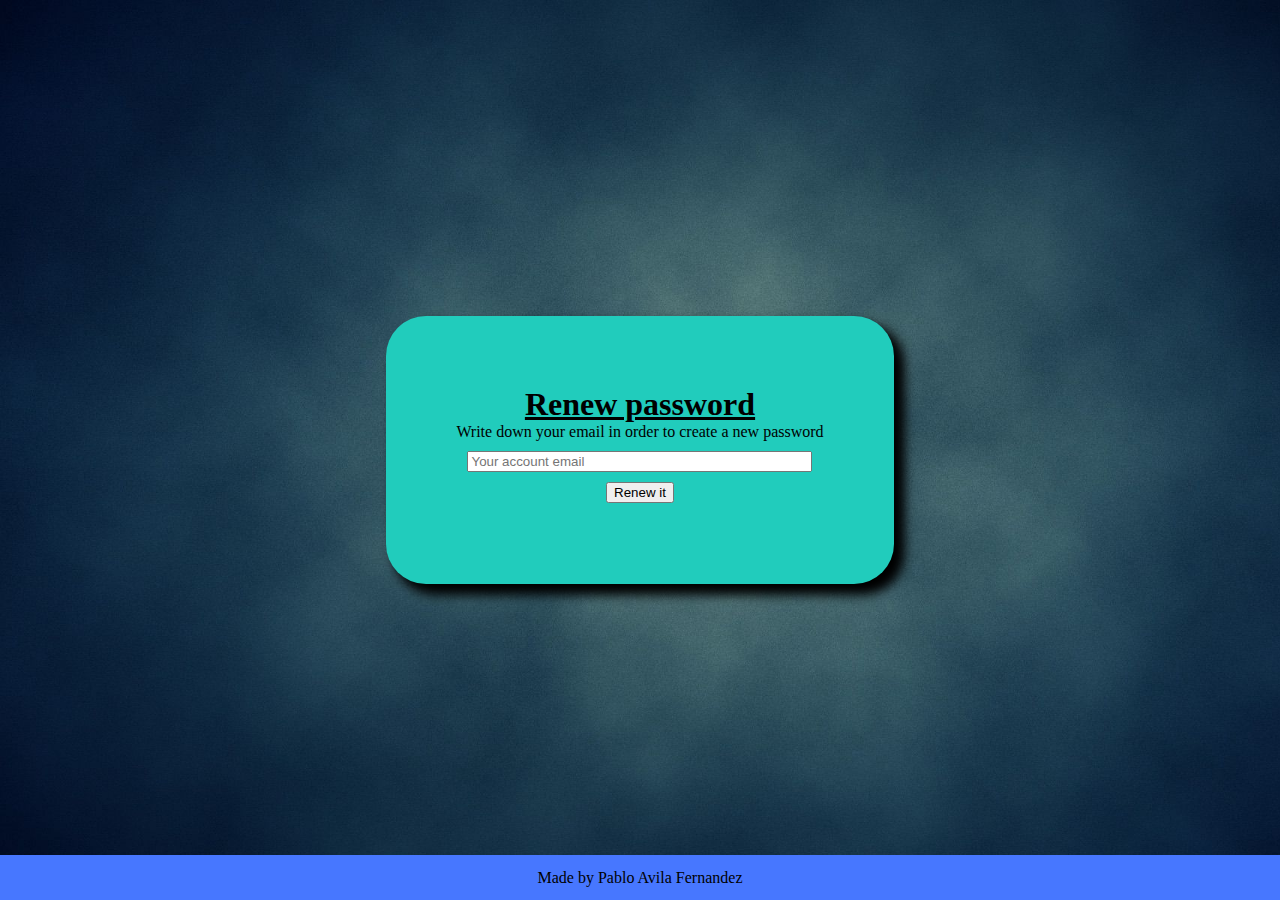
==== renew-password.html @ 78faae78 "Se ha creado una pagina nueva para el reseteo de contraseña" ====
<!DOCTYPE html>
<html lang="en">
<head>
	<meta charset="utf-8">
	<meta http-equiv="X-UA-Compatible" content="IE=edge">
	<title>Renew password</title>
	<link rel="stylesheet" href="style.css">
	<script src="js.js"></script>
</head>
<body>
	<header>
	</header>
	
	<section>
		<div id="contenedorRenew-password">
			<div id="renew-password">
				<h1>Renew password</h1> <br>
				<form action="login.php" method="post" autocomplete="off">
					<span>Write down your email in order to create a new password</span><br>
					<input type="email" name="email" value="" placeholder="Your account email" size="40" required>
					<div id="buttonsRenew-password">
						<input type="submit" name="Renew-password" value="Renew it" id="renewPassword">
						</div>
				</form>
			</div>
		</div>	
	</section>
	<footer>Made by Pablo Avila Fernandez</footer>
</body>
</html>
---- style.css ----
/*  PARTES MAIN*/
body{
	font-family: Segoe UI;
	background-color: #353232;
	margin:0;
	padding: 0;
}
header{

}
aside{

}
section{

}
footer{
	position:fixed;
	display: flex;
	left:0px;
	bottom:0px;
	width:100%;
	background-color: #4777ff;
	height: 5%;
	justify-content: center;
	align-items: center;
	text-align: center;
}
/* FIN DE PARTES MAIN */





/* PAGINA DE LOGIN */
#contenedorLog-in{
	display: flex;
	justify-content: center;
	align-items: center;
	width: 100%;
	height: 100%;
	position: absolute;
	background-size: cover;
	background-attachment: fixed;
	text-align: center;
	background-image: url(img/wallpaperLog-in.jpg);
}
#contenedorLog-in #log-in input{
	margin-top: 10px;
}
/* IMAGENES LOG-IN */
#contenedorLog-in #log-in img{
	width: 40px;
	height: auto;
	vertical-align: middle;
	margin-right: 3%;
}
#contenedorLog-in #log-in{
	background-color: #21ccbc;
	padding: 70px;
	border-radius: 40px;
	box-shadow: 9px 9px 11px 2px #000000;
}
#contenedorLog-in #log-in #buttonsLog-in{
	margin-bottom: 3%;
}
/* FIN DE PAGINA DE LOGIN */




/* PAGINA DE RENOVAR CONTRASEÑA */
#contenedorRenew-password{
	display: flex;
	justify-content: center;
	align-items: center;
	width: 100%;
	height: 100%;
	position: absolute;
	background-size: cover;
	background-attachment: fixed;
	text-align: center;
	background-image: url(img/wallpaperLog-in.jpg);
}
#contenedorRenew-password #renew-password input{
	margin-top: 10px;
}
/* IMAGENES LOG-IN */
/*#contenedorRenew-password #renew-password img{
	width: 40px;
	height: auto;
	vertical-align: middle;
	margin-right: 3%;
}*/
#contenedorRenew-password #renew-password{
	background-color: #21ccbc;
	padding: 70px;
	border-radius: 40px;
	box-shadow: 9px 9px 11px 2px #000000;
}
#contenedorRenew-password #renew-password #buttonsRenew-password{
	margin-bottom: 3%;
}
/* FIN DE PAGINA DE RENOVAR CONTRASEÑA */




/* PAGINA DE REGISTRO */
#contenedorRegistro{
	display: flex;
	justify-content: center;
	align-items: center;
	width: 100%;
	height: 100%;
	background-size: cover;
	background-attachment: fixed;
	position: absolute;
	text-align: center;
	background-image: url(img/wallpaperRegistro.jpg);
}
#contenedorRegistro #contenedorApartados{
	background-color: #c3c9dc;
	width: 18%;
	padding: 70px;
	border-radius: 40px;
	box-shadow: 9px 9px 11px 2px #000000;
}
#contenedorRegistro #contenedorApartados #user{
	margin-bottom: 3%;
}
/* IMAGENES DE TODO EL FORMULARIO */
#contenedorRegistro #contenedorApartados img{
	width: 30px;
	height: auto;
	vertical-align: middle;
	margin-right: 3%;
	
}
#contenedorRegistro #contenedorApartados #personalData{
	margin-bottom: 3%
}
/* FIN DE PAGINA DE REGISTRO */





/* OTROS */
input:focus{
	border-color: blue;
	transition: all .5s ease;
}
h1{
	text-decoration: underline;
	display: inline;
}
.tiny{
	font-size: 14px;
}
#createAccount, #resetButton, #log-inTemp, #log-inButton, #renewPassword{
	cursor: pointer;
}
#contenedorRegistro #contenedorApartados #user fieldset:hover{
	border-color: #831f43;
	transition:  .5s ease;
}
#contenedorRegistro #contenedorApartados #personalData fieldset:hover{
	border-color: #831f43;
	transition:  .5s ease;
}
#progressBar{
	margin-bottom: 3%;
}
/* FIN DE OTROS */
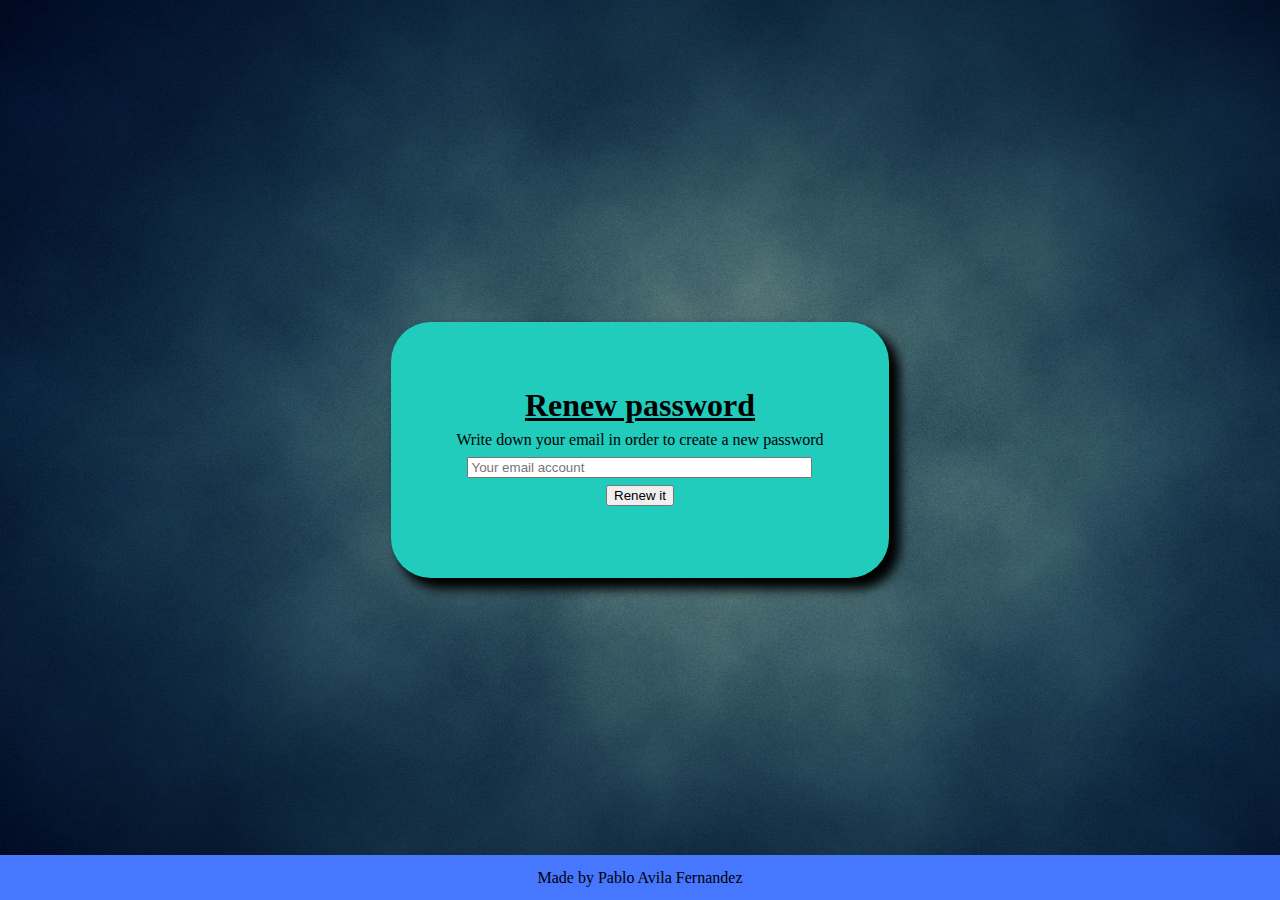
==== commit 38fc8aec: "Algunos cambios estéticos mejorados" ====
--- a/renew-password.html
+++ b/renew-password.html
@@ -16,8 +16,10 @@
 			<div id="renew-password">
 				<h1>Renew password</h1> <br>
 				<form action="login.php" method="post" autocomplete="off">
+					<div id="textRenew-password">
 					<span>Write down your email in order to create a new password</span><br>
-					<input type="email" name="email" value="" placeholder="Your account email" size="40" required>
+					</div>
+					<input type="email" name="email" value="" placeholder="Your email account" size="40" required>
 					<div id="buttonsRenew-password">
 						<input type="submit" name="Renew-password" value="Renew it" id="renewPassword">
 						</div>
--- a/style.css
+++ b/style.css
@@ -57,7 +57,7 @@
 }
 #contenedorLog-in #log-in{
 	background-color: #21ccbc;
-	padding: 70px;
+	padding: 65px;
 	border-radius: 40px;
 	box-shadow: 9px 9px 11px 2px #000000;
 }
@@ -83,7 +83,7 @@
 	background-image: url(img/wallpaperLog-in.jpg);
 }
 #contenedorRenew-password #renew-password input{
-	margin-top: 10px;
+	margin-bottom: 2%;
 }
 /* IMAGENES LOG-IN */
 /*#contenedorRenew-password #renew-password img{
@@ -94,12 +94,16 @@
 }*/
 #contenedorRenew-password #renew-password{
 	background-color: #21ccbc;
-	padding: 70px;
+	padding: 65px;
 	border-radius: 40px;
 	box-shadow: 9px 9px 11px 2px #000000;
 }
 #contenedorRenew-password #renew-password #buttonsRenew-password{
-	margin-bottom: 3%;
+	
+}
+#textRenew-password{
+	margin-top: 2%;
+	margin-bottom: 2%;
 }
 /* FIN DE PAGINA DE RENOVAR CONTRASEÑA */
 
@@ -121,8 +125,8 @@
 }
 #contenedorRegistro #contenedorApartados{
 	background-color: #c3c9dc;
-	width: 18%;
-	padding: 70px;
+	width: 21%;
+	padding: 50px;
 	border-radius: 40px;
 	box-shadow: 9px 9px 11px 2px #000000;
 }
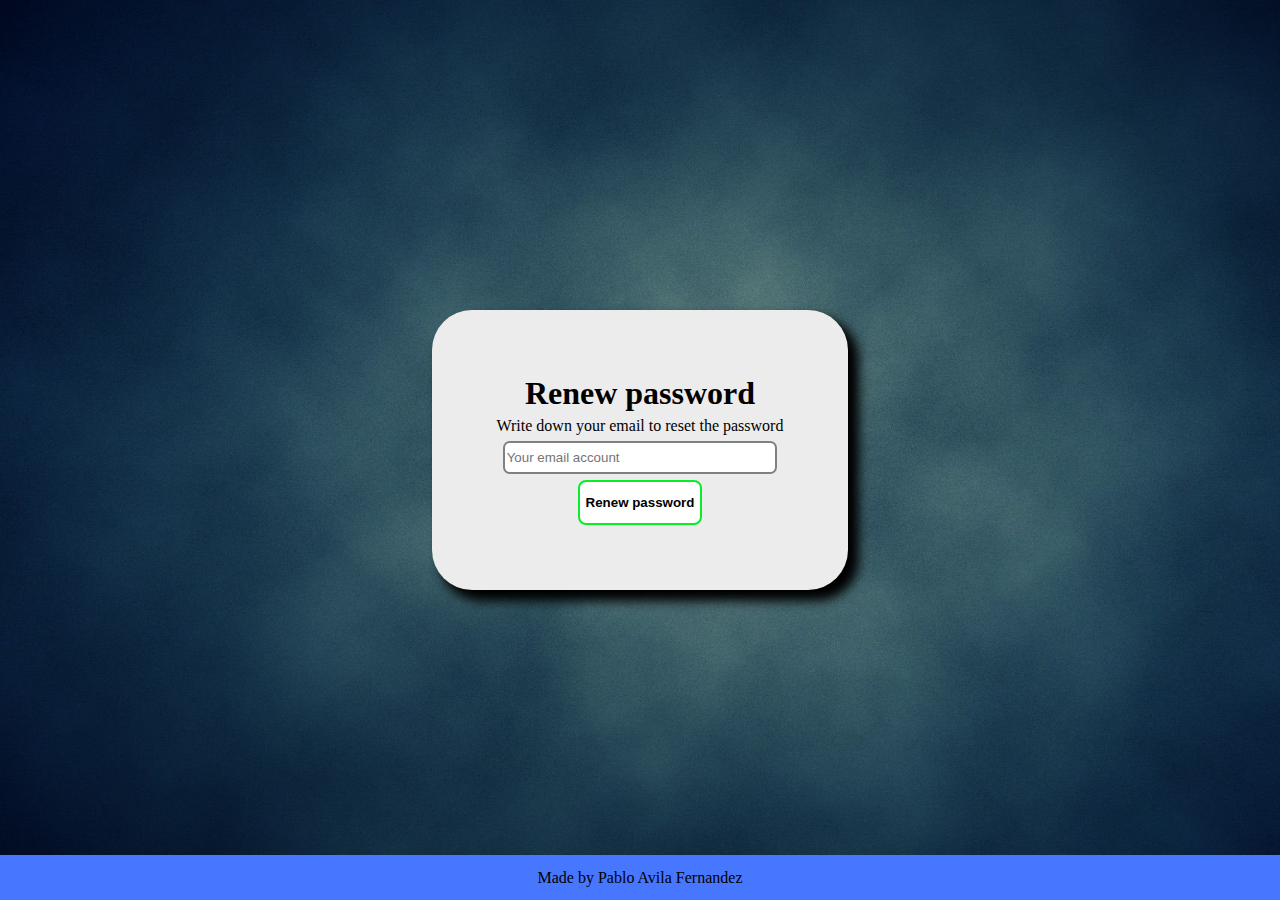
==== commit f56261f4: "minimal changes" ====
--- a/renew-password.html
+++ b/renew-password.html
@@ -4,24 +4,21 @@
 	<meta charset="utf-8">
 	<meta http-equiv="X-UA-Compatible" content="IE=edge">
 	<title>Renew password</title>
-	<link rel="stylesheet" href="style.css">
+	<link rel="stylesheet" href="renew-passwordStyle.css">
 	<script src="js.js"></script>
 </head>
 <body>
-	<header>
-	</header>
-	
 	<section>
 		<div id="contenedorRenew-password">
 			<div id="renew-password">
 				<h1>Renew password</h1> <br>
-				<form action="login.php" method="post" autocomplete="off">
+				<form action="renew-password.php" method="post" autocomplete="off">
 					<div id="textRenew-password">
-					<span>Write down your email in order to create a new password</span><br>
+					<span>Write down your email to reset the password</span><br>
 					</div>
 					<input type="email" name="email" value="" placeholder="Your email account" size="40" required>
 					<div id="buttonsRenew-password">
-						<input type="submit" name="Renew-password" value="Renew it" id="renewPassword">
+						<button type="submit" name="Renew-password" value="Renew password" id="renewPassword"><b>Renew password</b></button>
 						</div>
 				</form>
 			</div>
--- a/renew-passwordStyle.css
+++ b/renew-passwordStyle.css
@@ -0,0 +1,72 @@
+/* PAGINA DE RENOVAR CONTRASEÑA */
+body,html{
+	font-family: Calibri;
+	background-color: #000;
+	margin:0;
+	padding: 0;
+	height: 100%;
+}
+section{
+	height: 95%;
+	background-image: url(img/wallpaperLog-in.jpg);
+	background-size: cover;
+	background-attachment: fixed;
+}
+footer{
+	height: 5%;
+	background-color: #4777ff;
+	display: flex;
+	justify-content: center;
+	align-items: center;
+	text-align: center;
+}
+#contenedorRenew-password{
+	display: flex;
+	justify-content: center;
+	align-items: center;
+	width: 100%;
+	height: 100%;
+	position: absolute;
+	text-align: center;
+}
+#renew-password h1{
+	display: inline;
+}
+input,select{
+	border-radius: 0.5em;
+	height: 2em;
+	margin-bottom: 0.5em;
+	width: 20em;
+	border: 2px solid grey;
+}
+
+#contenedorRenew-password #renew-password{
+	background-color: #ececec;
+	padding: 65px;
+	border-radius: 40px;
+	box-shadow: 9px 9px 11px 2px #000000;
+}
+#contenedorRenew-password #renew-password #buttonsRenew-password{
+	
+}
+#textRenew-password{
+	margin-top: 2%;
+	margin-bottom: 2%;
+}
+button{
+	border-radius: 8px;
+}
+#renewPassword{
+	background-color: #fff;
+	color: black;
+	border: 2px solid #09ed28;
+	/*width: 100px;*/
+	height: 45px;
+	cursor: pointer;
+	transition: 0.3s ease;
+}
+#renewPassword:hover{
+	background-color: #09ed28;
+	color: white;
+}
+/* FIN DE PAGINA DE RENOVAR CONTRASEÑA */